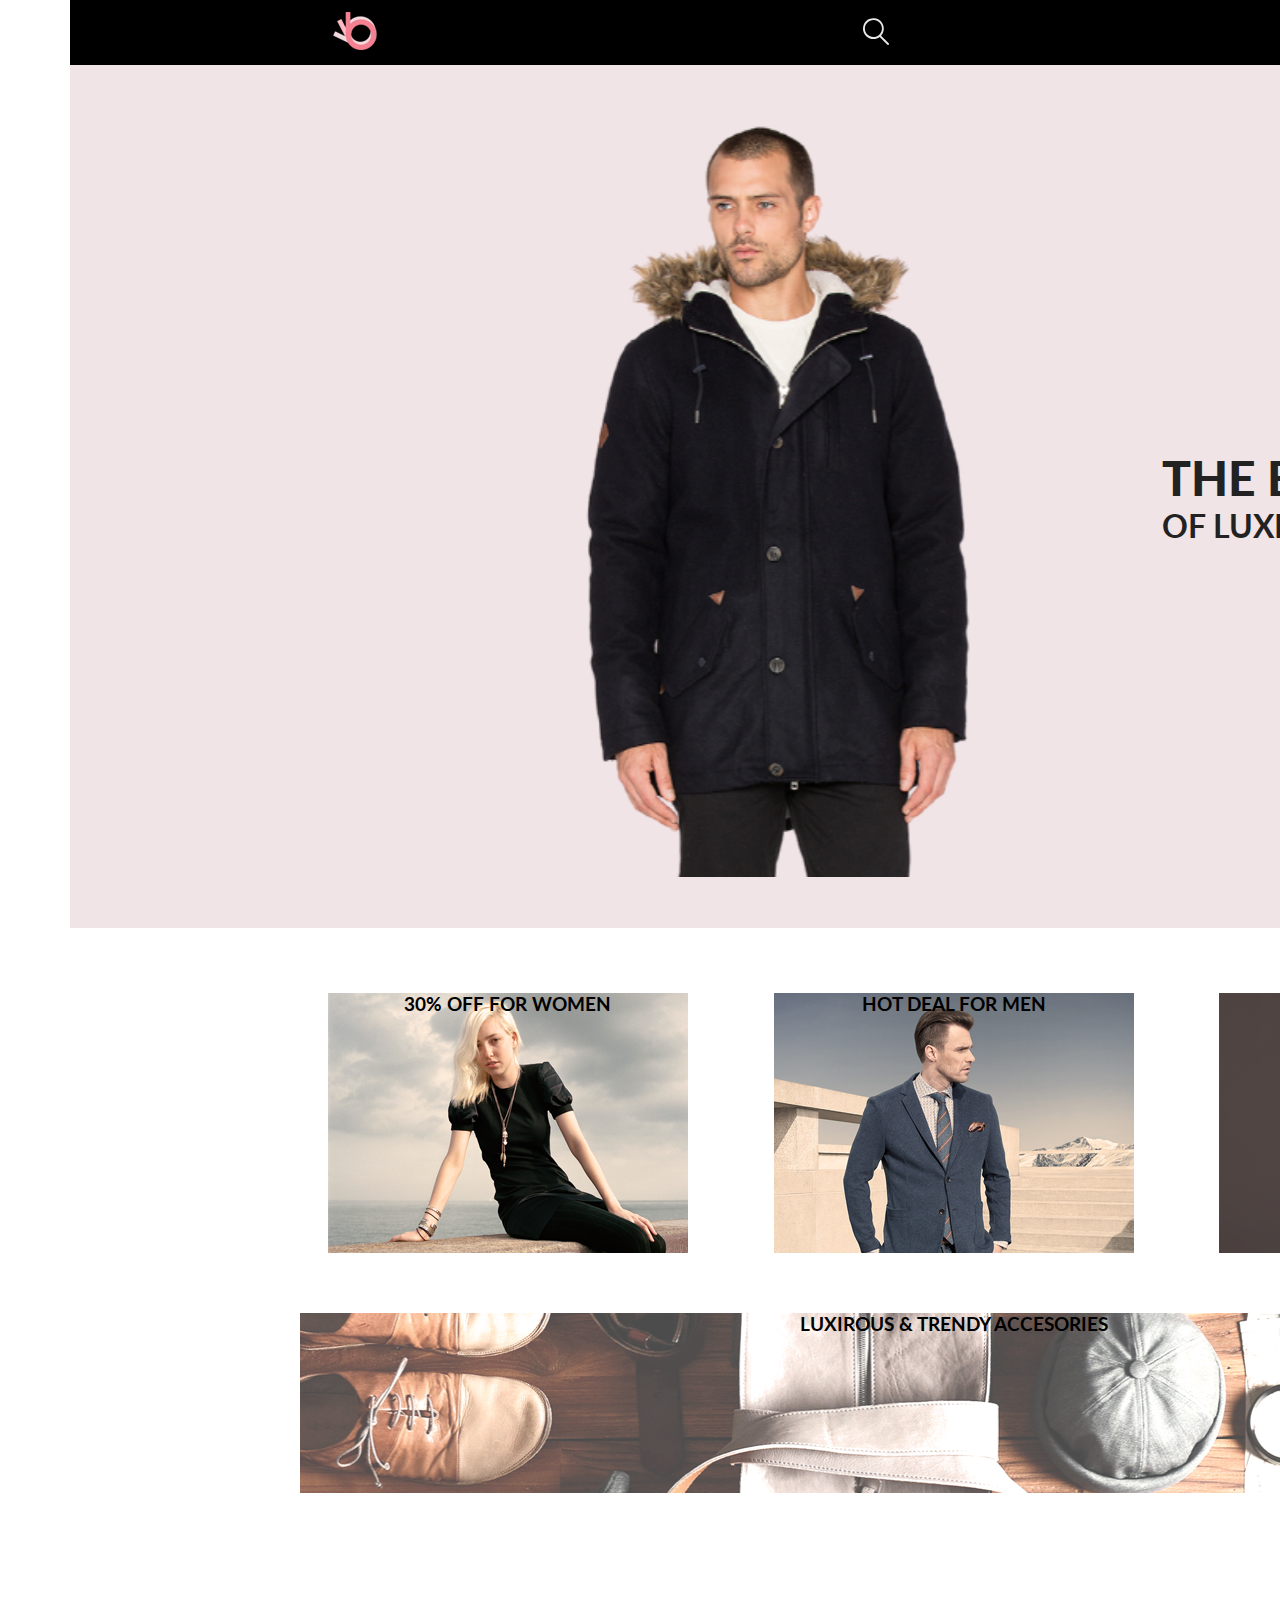
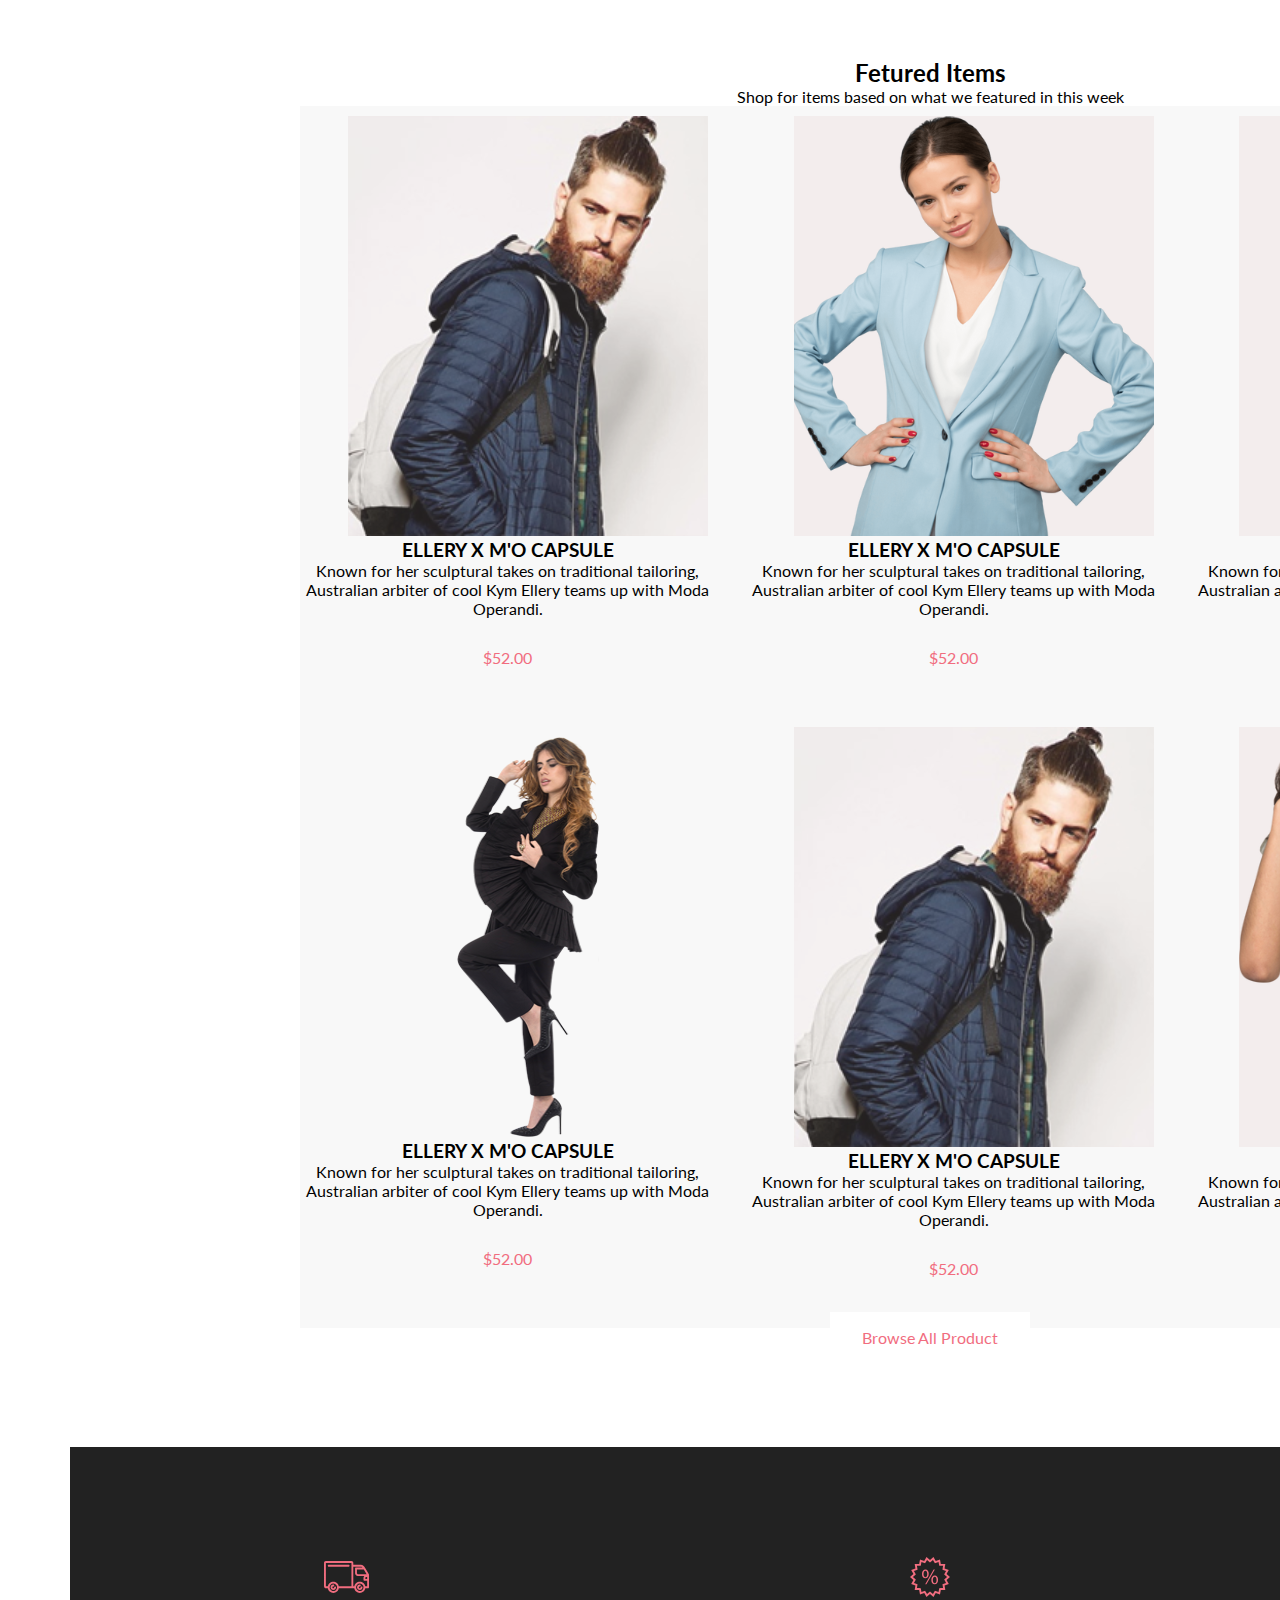
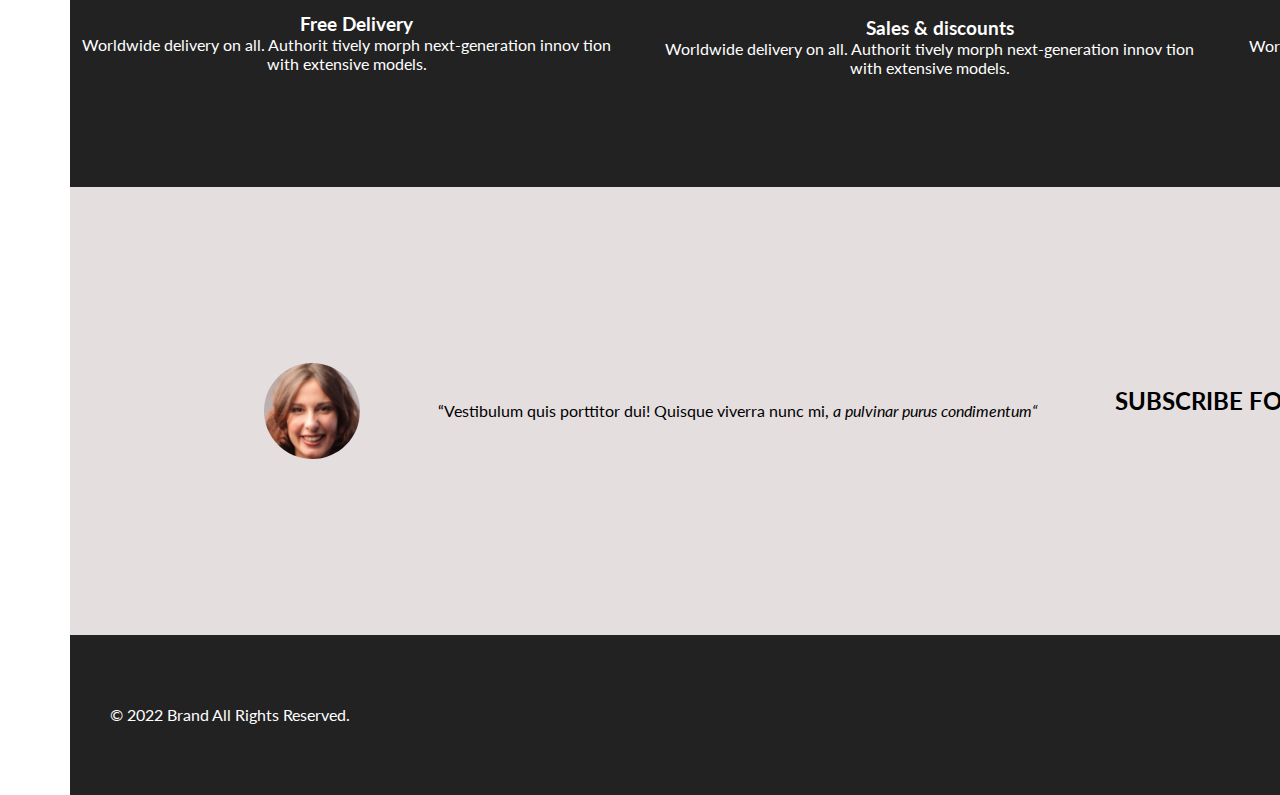
==== index.html @ ae437635 "in workscss" ====
<!DOCTYPE html>
<html lang="en">

<head>
    <meta charset="UTF-8">
    <meta http-equiv="X-UA-Compatible" content="IE=edge">
    <meta name="viewport" content="width=device-width, initial-scale=1.0">
    <title>Главная</title>
    <link rel="stylesheet" href="style.css">

    <link rel="preconnect" href="https://fonts.googleapis.com">
    <link rel="preconnect" href="https://fonts.gstatic.com" crossorigin>
    <link href="https://fonts.googleapis.com/css2?family=Lato:wght@300;400;700;900&family=Open+Sans:wght@500;600;700&display=swap" rel="stylesheet">
</head>

<body>
    <div class="body center">
        <div class="header">

            <a class="button__link" href="C:\Users\Olyly\Desktop\pink\index.html"><img src="img/9 (6).svg" alt="1"></a>
            <a class="button__link" href="#"><img src="img/2.svg" alt="2"></a>
            <div class="dropdown">
                <button class="dropbtn"><a class="button__link" href="#"><img src="img/3 Button.svg" alt="3"></a></button>
                <div class="dropdown-content">
                    <a href="C:\Users\Olyly\Desktop\pink\pagetwo.html">Товары</a>
                    <a href="#">Корзина</a>
                    <a href="#">Доставка</a>
                </div>
            </div>
        </div>
        <div class="content">
            <div class="content__img"><img src="img/4.svg" alt="man"></div>
            <div class="content__text">
                <h1 class="brand">THE BRAND</h1>
                <h2 class="lux">OF LUXERIOUS FASHION</h2>
            </div>
        </div>
        <div class="section">
            <div class="section1">
                <h3>30% OFF FOR WOMEN</h3>
            </div>
            <div class="section2">
                <h3>HOT DEAL FOR MEN</h3>
            </div>
            <div class="section3"></div>
            <div class="section4">
                <h3>LUXIROUS & TRENDY ACCESORIES
                </h3>
            </div>
        </div>

        <div class="Fetured__Items">
            <h2>Fetured Items</h2>
            <p>Shop for items based on what we featured in this week</p>
            <div class="items">
                <div class="items1">
                    <img src="img/9 (0).svg" alt="1">
                    <h3>ELLERY X M'O CAPSULE</h3>
                    <p>Known for her sculptural takes on traditional tailoring, Australian arbiter of cool Kym Ellery teams up with Moda Operandi.</p>
                    <p class="price">$52.00</p>
                </div>
                <div class="items2"><img src="img/9 (2).svg" alt="1">
                    <h3>ELLERY X M'O CAPSULE</h3>
                    <p>Known for her sculptural takes on traditional tailoring, Australian arbiter of cool Kym Ellery teams up with Moda Operandi.</p>
                    <p class="price">$52.00</p>
                </div>
                <div class="items3"><img src="img/9 (3).svg" alt="1">
                    <h3>ELLERY X M'O CAPSULE</h3>
                    <p>Known for her sculptural takes on traditional tailoring, Australian arbiter of cool Kym Ellery teams up with Moda Operandi.</p>
                    <p class="price">$52.00</p>
                </div>
                <div class="items4"><img src="img/9 (4).svg" alt="1">
                    <h3>ELLERY X M'O CAPSULE</h3>
                    <p>Known for her sculptural takes on traditional tailoring, Australian arbiter of cool Kym Ellery teams up with Moda Operandi.</p>
                    <p class="price">$52.00</p>
                </div>
                <div class="items5"><img src="img/9 (5).svg" alt="1">
                    <h3>ELLERY X M'O CAPSULE</h3>
                    <p>Known for her sculptural takes on traditional tailoring, Australian arbiter of cool Kym Ellery teams up with Moda Operandi.</p>
                    <p class="price">$52.00</p>
                </div>
                <div class="items6"><img src="img/9 (1).svg" alt="1">
                    <h3>ELLERY X M'O CAPSULE</h3>
                    <p>Known for her sculptural takes on traditional tailoring, Australian arbiter of cool Kym Ellery teams up with Moda Operandi.</p>
                    <p class="price">$52.00</p>
                </div>

            </div>
            <a href="#" class="button__items">Browse All Product</a>
        </div>

        <div class="icons">
            <div class="icons1">
                <img class="img__icons" src="img/10 icons (1).svg" alt="">
                <h3 class="text">Free Delivery</h3>
                <p class="text1">Worldwide delivery on all. Authorit tively morph next-generation innov tion with extensive models.</p>
            </div>
            <div class="icons2">
                <img class="img__icons" src="img/10 icons (2).svg" alt="">
                <h3 class="text">Sales & discounts</h3>
                <p class="text1">Worldwide delivery on all. Authorit tively morph next-generation innov tion with extensive models.</p>
            </div>
            <div class="icons3">
                <img class="img__icons" src="img/10 icons.svg" alt="">
                <h3 class="text">Quality assurance</h3>
                <p class="text1">Worldwide delivery on all. Authorit tively morph next-generation innov tion with extensive models.</p>
            </div>
        </div>

        <div class="connection">
            <div class="foto"></div>
            <img src="img/11.svg" alt="girl">

            <p>“Vestibulum quis porttitor dui! Quisque viverra nunc mi, <i>a pulvinar purus condimentum“</i></p>

            <div class="mail">
                <h2>SUBSCRIBE FOR OUR NEWLETTER AND PROMOTION</h2>

                <div class="email">
                    <form action="1.расширениефайла" method="post">
                        <input type="text" name="email" placeholder="Enter Your Email">
                        <input type="submit" value="Subscribe">
                    </form>
                </div>
            </div>
        </div>

        <div class="footer">
            <p class="text1">© 2022 Brand All Rights Reserved.</p>
            <div class="button">
                <div class="button1"><svg width="11" height="16" viewBox="0 0 11 16" fill="none" xmlns="http://www.w3.org/2000/svg">
                    <path d="M9.08836 8.28L9.50686 5.61602H6.89022V3.88729C6.89022 3.15847 7.25574 2.44806 8.42765 2.44806H9.61722V0.179975C9.61722 0.179975 8.53772 0 7.50561 0C5.35073 0 3.9422 1.27593 3.9422 3.5857V5.61602H1.54688V8.28H3.9422V14.72H6.89022V8.28H9.08836Z" fill="black"/>
                    </svg>
                </div>
                <div class="button2"><svg width="16" height="17" viewBox="0 0 16 17" fill="none" xmlns="http://www.w3.org/2000/svg">
                    <g clip-path="url(#clip0_190_1610)">
                    <path d="M8.13677 4.68162C6.02163 4.68162 4.31555 6.38494 4.31555 8.49666C4.31555 10.6084 6.02163 12.3117 8.13677 12.3117C10.2519 12.3117 11.958 10.6084 11.958 8.49666C11.958 6.38494 10.2519 4.68162 8.13677 4.68162ZM8.13677 10.9769C6.76991 10.9769 5.65248 9.86463 5.65248 8.49666C5.65248 7.12869 6.76658 6.01639 8.13677 6.01639C9.50695 6.01639 10.6211 7.12869 10.6211 8.49666C10.6211 9.86463 9.50363 10.9769 8.13677 10.9769ZM13.0056 4.52557C13.0056 5.02029 12.6065 5.41541 12.1143 5.41541C11.6188 5.41541 11.223 5.01697 11.223 4.52557C11.223 4.03416 11.6221 3.63572 12.1143 3.63572C12.6065 3.63572 13.0056 4.03416 13.0056 4.52557ZM15.5364 5.42869C15.4799 4.2367 15.2072 3.18084 14.3325 2.31092C13.4612 1.441 12.4036 1.16873 11.2097 1.10897C9.9792 1.03924 6.29101 1.03924 5.0605 1.10897C3.8699 1.16541 2.81233 1.43768 1.93768 2.3076C1.06302 3.17752 0.793639 4.23338 0.733776 5.42537C0.663937 6.65389 0.663937 10.3361 0.733776 11.5646C0.790313 12.7566 1.06302 13.8125 1.93768 14.6824C2.81233 15.5523 3.86658 15.8246 5.0605 15.8844C6.29101 15.9541 9.9792 15.9541 11.2097 15.8844C12.4036 15.8279 13.4612 15.5556 14.3325 14.6824C15.2039 13.8125 15.4766 12.7566 15.5364 11.5646C15.6063 10.3361 15.6063 6.65721 15.5364 5.42869ZM13.9468 12.8828C13.6874 13.5336 13.1852 14.0349 12.53 14.2972C11.5489 14.6857 9.22094 14.5961 8.13677 14.5961C7.05259 14.5961 4.72128 14.6824 3.74353 14.2972C3.09169 14.0383 2.58951 13.5369 2.32678 12.8828C1.93768 11.9033 2.02747 9.57908 2.02747 8.49666C2.02747 7.41424 1.941 5.0867 2.32678 4.11053C2.58619 3.45975 3.08837 2.95838 3.74353 2.69608C4.72461 2.3076 7.05259 2.39725 8.13677 2.39725C9.22094 2.39725 11.5523 2.31092 12.53 2.69608C13.1818 2.95506 13.684 3.45643 13.9468 4.11053C14.3359 5.09002 14.2461 7.41424 14.2461 8.49666C14.2461 9.57908 14.3359 11.9066 13.9468 12.8828Z" fill="black"/>
                    </g>
                    <defs>
                    <clipPath id="clip0_190_1610">
                    <rect width="14.8991" height="17" fill="white" transform="translate(0.68396)"/>
                    </clipPath>
                    </defs>
                    </svg>
                </div>
                <div class="button3"><svg width="13" height="16" viewBox="0 0 13 16" fill="none" xmlns="http://www.w3.org/2000/svg">
                    <g clip-path="url(#clip0_190_1618)">
                    <path d="M6.7402 0.203125C3.55552 0.203125 0.408081 2.34063 0.408081 5.8C0.408081 8 1.63726 9.25 2.38221 9.25C2.68951 9.25 2.86643 8.3875 2.86643 8.14375C2.86643 7.85313 2.13079 7.23438 2.13079 6.025C2.13079 3.5125 4.03043 1.73125 6.48878 1.73125C8.60259 1.73125 10.167 2.94062 10.167 5.1625C10.167 6.82187 9.50585 9.93437 7.3641 9.93437C6.59121 9.93437 5.93006 9.37187 5.93006 8.56563C5.93006 7.38438 6.74951 6.24062 6.74951 5.02187C6.74951 2.95312 3.83487 3.32812 3.83487 5.82812C3.83487 6.35313 3.90006 6.93437 4.13286 7.4125C3.70451 9.26875 2.82919 12.0344 2.82919 13.9469C2.82919 14.5375 2.91299 15.1188 2.96886 15.7094C3.0744 15.8281 3.02163 15.8156 3.18304 15.7563C4.74744 13.6 4.69157 13.1781 5.39928 10.3562C5.78107 11.0875 6.76814 11.4812 7.55034 11.4812C10.8468 11.4812 12.3274 8.24688 12.3274 5.33125C12.3274 2.22813 9.66415 0.203125 6.7402 0.203125Z" fill="black"/>
                    </g>
                    <defs>
                    <clipPath id="clip0_190_1618">
                    <rect width="11.9193" height="16" fill="white" transform="translate(0.408081)"/>
                    </clipPath>
                    </defs>
                    </svg>
                </div>
                <div class="button4"><svg width="17" height="16" viewBox="0 0 17 16" fill="none" xmlns="http://www.w3.org/2000/svg">
                    <g clip-path="url(#clip0_190_1614)">
                    <path d="M14.4181 4.74107C14.4281 4.88319 14.4281 5.02535 14.4281 5.16747C14.4281 9.50247 11.1509 14.4974 5.16096 14.4974C3.31558 14.4974 1.60132 13.9593 0.159302 13.0253C0.421495 13.0558 0.673569 13.0659 0.94585 13.0659C2.46851 13.0659 3.8702 12.5482 4.98953 11.6649C3.5576 11.6345 2.3576 10.6903 1.94415 9.39081C2.14585 9.42125 2.34751 9.44156 2.5593 9.44156C2.85172 9.44156 3.14418 9.40094 3.41643 9.32991C1.92401 9.02531 0.80465 7.70553 0.80465 6.11163V6.07103C1.23825 6.31469 1.74249 6.46697 2.2769 6.48725C1.39959 5.89841 0.824826 4.89335 0.824826 3.75628C0.824826 3.14716 0.98614 2.58878 1.26851 2.10147C2.87187 4.09131 5.28195 5.39078 7.98443 5.53294C7.93403 5.28928 7.90376 5.0355 7.90376 4.78169C7.90376 2.97457 9.35586 1.5025 11.1609 1.5025C12.0987 1.5025 12.9457 1.89844 13.5407 2.53803C14.2768 2.39591 14.9827 2.12178 15.6079 1.74616C15.3659 2.5076 14.8516 3.14719 14.176 3.55325C14.8315 3.48222 15.4668 3.29944 16.0516 3.04566C15.608 3.69538 15.0533 4.27403 14.4181 4.74107Z" fill="black"/>
                    </g>
                    <defs>
                    <clipPath id="clip0_190_1614">
                    <rect width="15.8924" height="16" fill="white" transform="translate(0.159302)"/>
                    </clipPath>
                    </defs>
                    </svg>
                </div>
            </div>
        </div>

    </div>
</body>

</html>
---- style.css ----
@charset "UTF-8";
* {
  margin: 0;
  padding: 0;
}

a {
  text-decoration: none;
}

body {
  font-family: "Lato", sans-serif;
}

img {
  max-width: 100vw;
}

.body {
  display: flex;
  flex-direction: column;
  flex-wrap: wrap;
  align-content: stretch;
  justify-content: center;
  align-items: stretch;
}

.center {
  padding-left: calc(50% - 570px);
  padding-right: calc(50% - 570px);
}

.header {
  display: flex;
  background-color: black;
  flex-wrap: wrap;
  align-content: center;
  justify-content: space-around;
  align-items: center;
}

/* Кнопка выпадающего списка */
.dropbtn {
  background-color: #000000;
  color: rgb(255, 255, 255);
  padding: 16px;
  font-size: 16px;
  border: none;
}

/* Контейнер <div> - необходим для размещения выпадающего содержимого */
.dropdown {
  position: relative;
  display: inline-block;
}

/* Выпадающее содержимое (скрыто по умолчанию) */
.dropdown-content {
  display: none;
  position: absolute;
  background-color: #f1f1f1;
  min-width: 160px;
  box-shadow: 0px 8px 16px 0px rgba(0, 0, 0, 0.2);
  z-index: 1;
}

/* Ссылки внутри выпадающего списка */
.dropdown-content a {
  color: black;
  padding: 12px 16px;
  text-decoration: none;
  display: block;
}

/* Изменение цвета выпадающих ссылок при наведении курсора */
.dropdown-content a:hover {
  background-color: #ddd;
}

/* Показать выпадающее меню при наведении курсора */
.dropdown:hover .dropdown-content {
  display: block;
}

/* Изменение цвета фона кнопки раскрывающегося списка при отображении содержимого раскрывающегося списка */
.dropdown:hover .dropbtn {
  background-color: #9e9c9c;
}

img {
  margin-left: 40px;
}

.top_head {
  height: 148px;
  background-color: #F8F3F4;
  padding-top: 60px;
  padding-bottom: 60px;
  display: flex;
  flex-direction: row;
  justify-content: space-around;
  align-items: center;
}

.top_headtitle {
  color: #F16D7F;
  font-size: 24px;
  font-style: normal;
  font-weight: 400;
  line-height: normal;
}

.breadcrumbs {
  font-size: 14px;
  font-style: normal;
  font-weight: 300;
  line-height: normal;
}

.top_newhead {
  color: #F16D7F;
  font-size: 14px;
  font-style: normal;
  font-weight: 700;
  line-height: normal;
}

.content {
  background-color: #F1E4E6;
  display: flex;
  flex-wrap: wrap;
  flex-direction: row;
  justify-content: center;
  align-items: center;
}

.content__img {
  width: 800aw;
  height: 764ah;
}

.content__foto {
  background-color: #F7F7F7;
  height: 777px;
  width: 100%;
  display: block;
  /*выравнивание картинки по центру*/
  margin-left: auto;
  margin-right: auto;
}

.brand {
  color: #222;
  font-family: Lato;
  font-size: 48px;
  font-style: normal;
  font-weight: 900;
  line-height: normal;
}

.lux {
  color: #222;
  font-family: Lato;
  font-size: 32px;
  font-style: normal;
  font-weight: 700;
  line-height: normal;
}

.section {
  margin-top: 4.06rem;
  margin-bottom: 100px;
  padding-left: 230px;
  padding-right: 230px;
  display: grid;
  grid-template-columns: 33% 33% 33%;
  gap: 30px;
  align-items: center;
  justify-items: center;
  text-align: center;
}

.section1 {
  width: 360px;
  height: 260px;
  background-image: url(img/5.svg);
}

.section2 {
  width: 360px;
  height: 260px;
  background-image: url(img/6.svg);
}

.section3 {
  width: 360px;
  height: 260px;
  background-image: url(img/7.svg);
}

.section4 {
  width: 100%;
  height: 180px;
  grid-column: 1/4;
  grid-row: 3/4;
  background-image: url(img/8.svg);
}

.womencollection {
  text-align: center;
  margin-bottom: 100px;
  margin-top: -4.06rem;
  padding-left: calc(50% - 370px);
  padding-right: calc(50% - 370px);
  height: 600px;
  border: rgb(211, 207, 207) solid 2px;
}

.basket {
  margin-top: 65px;
  margin-bottom: 65px;
  height: 50px;
  width: 230px;
  border: #F16D7F solid 2px;
}

.Fetured__Items {
  text-align: center;
  margin-bottom: 100px;
  margin-top: 4.06rem;
  padding-left: 230px;
  padding-right: 230px;
}

.items {
  display: grid;
  grid-template-columns: 33% 33% 33%;
  gap: 30px;
  align-items: center;
  justify-items: center;
  text-align: center;
  background-color: #F8F8F8;
  padding-top: 10px;
  padding-bottom: 20px;
}

.price {
  color: #F16D7F;
  font-family: Lato;
  font-size: 16px;
  font-style: normal;
  font-weight: 400;
  line-height: normal;
  padding: 30px;
}

.button__items {
  text-decoration: none;
  width: 212px;
  height: 48px;
  flex-shrink: 0;
  color: #F16D7F;
  font-family: Lato;
  font-size: 16px;
  font-style: normal;
  font-weight: 400;
  line-height: normal;
  border-color: #F26376;
  border-width: 5px;
  background: var(--3-a-68-b-8, #ffffff);
  padding: 1rem 2rem;
}

.button__items:hover {
  color: #ffffff;
  background-color: #F16D7F;
}

.icons {
  height: 340px;
  display: flex;
  gap: 30px;
  flex-wrap: nowrap;
  flex-direction: row;
  justify-content: space-around;
  align-items: center;
  background-color: #222;
}

/*картинка по центру*/
.img__icons {
  display: block;
  margin-left: auto;
  margin-right: auto;
}

h3.text {
  padding-top: 20px;
  padding-left: 20px;
  color: white;
  text-align: center;
}

.text1 {
  color: white;
  text-align: center;
}

.connection {
  display: flex;
  flex-direction: row;
  flex-wrap: wrap;
  justify-content: space-evenly;
  align-items: center;
  align-content: stretch;
  text-align: center;
  height: 448px;
  background-color: #e4dedf;
}

input[type=submit]:focus {
  background-color: #F26376;
}

.footer {
  background-color: #222;
  height: 80px;
  display: flex;
  padding: 40px 40px;
  flex-direction: row;
  justify-content: space-between;
  align-items: center;
}

.button {
  display: flex;
}

.button1,
.button2,
.button3,
.button4 {
  text-decoration: none;
  width: 30px;
  height: 30px;
  gap: 15px;
  flex-shrink: 0;
  color: #ffffff;
  font-family: Lato;
  font-size: 16px;
  font-style: normal;
  font-weight: 400;
  line-height: normal;
  border-color: #020202;
  border-width: 5px;
  background: var(--3-a-68-b-8, #ffffff);
  padding: 1rem 2rem;
}

@media (max-width: 1024px) {
  .body {
    padding-left: calc(50% - 376px);
    padding-right: calc(50% - 376px);
  }
  .section,
.items {
    display: flex;
    flex-direction: column;
  }
}
@media (max-width: 767px) {
  img {
    max-width: 500px;
  }
  .content {
    max-height: 300px;
    display: flex;
    align-content: flex-end;
  }
  .content__img {
    visibility: hidden;
  }
  .section,
.items {
    display: flex;
    flex-direction: column;
  }
  .icons {
    min-height: 450px;
    padding-left: calc(50% - 150px);
    padding-right: calc(50% - 150px);
    display: flex;
    flex-direction: column;
    flex-wrap: nowrap;
  }
}/*# sourceMappingURL=style.css.map */
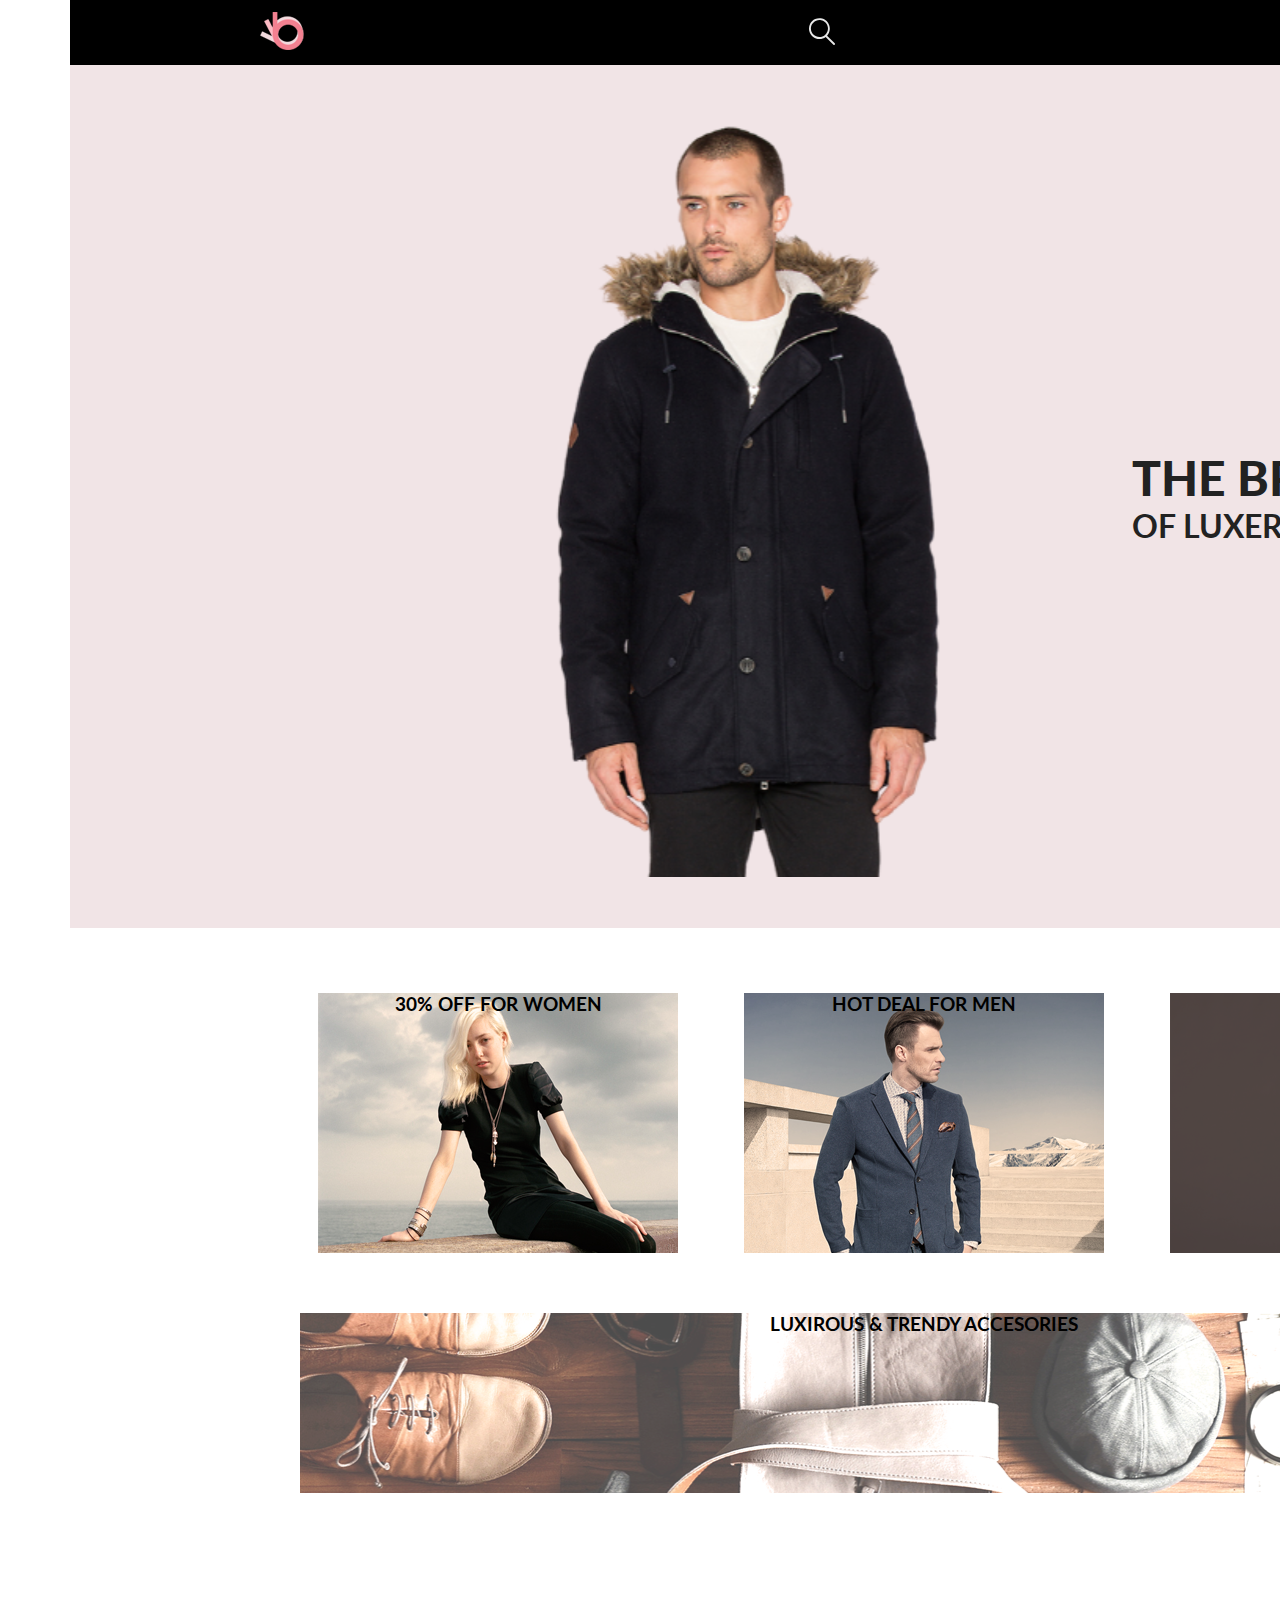
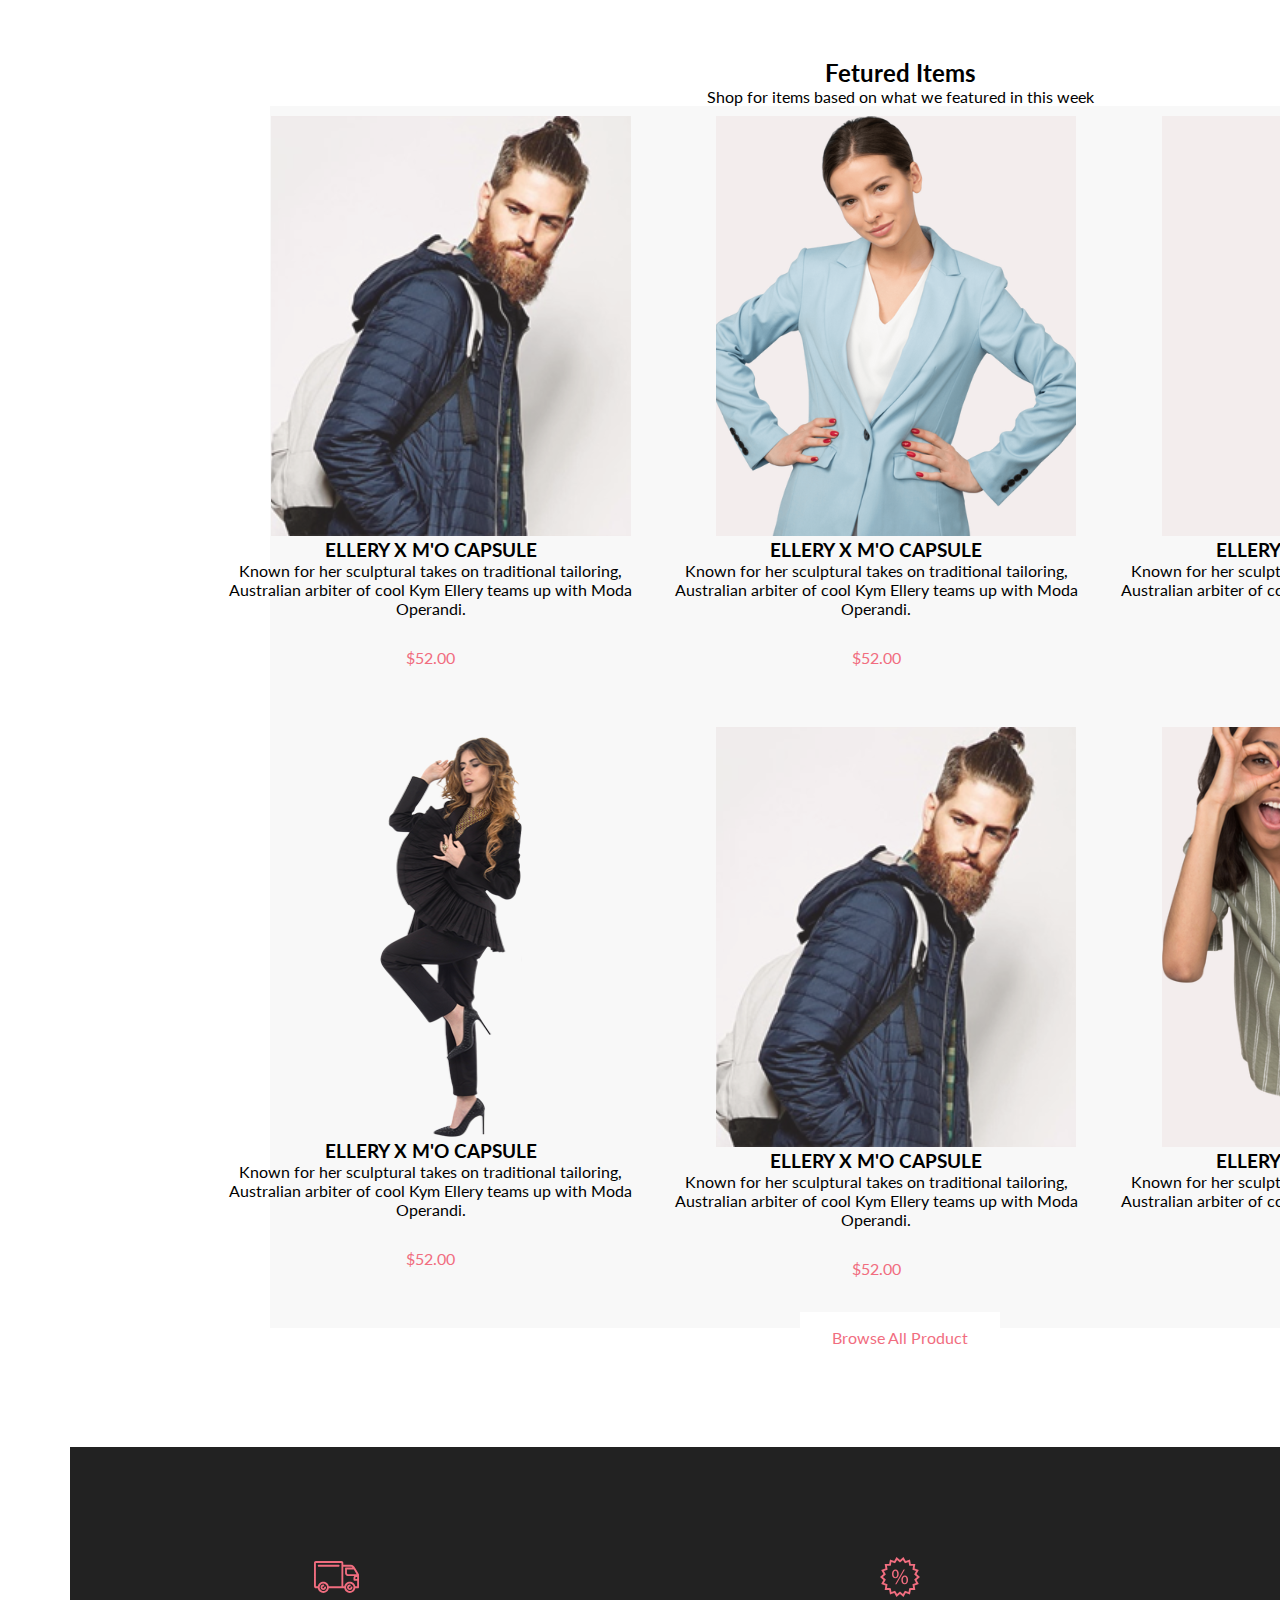
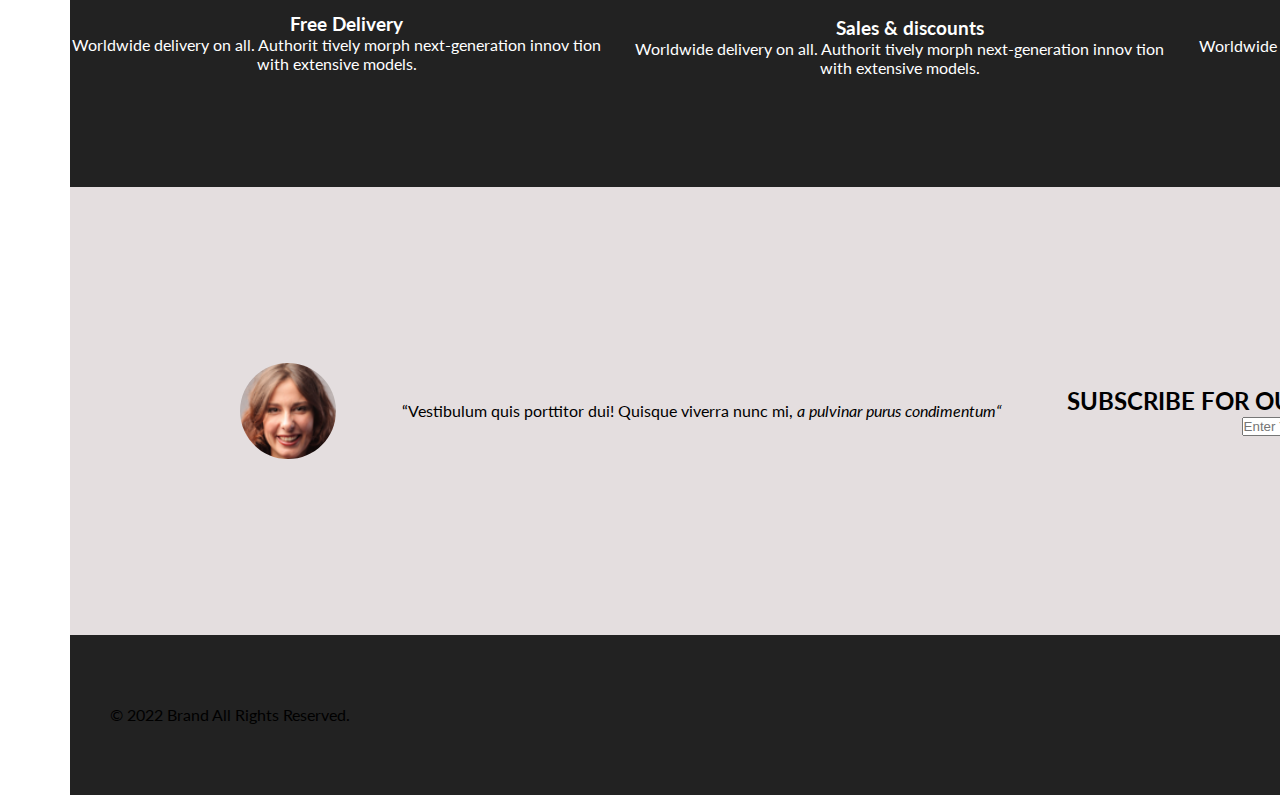
==== commit 1e7ba5e1: "3" ====
--- a/index.html
+++ b/index.html
@@ -23,7 +23,7 @@
                 <button class="dropbtn"><a class="button__link" href="#"><img src="img/3 Button.svg" alt="3"></a></button>
                 <div class="dropdown-content">
                     <a href="C:\Users\Olyly\Desktop\pink\pagetwo.html">Товары</a>
-                    <a href="#">Корзина</a>
+                    <a href="C:\Users\Olyly\Desktop\pink\shopping.html">Корзина</a>
                     <a href="#">Доставка</a>
                 </div>
             </div>
--- a/style.css
+++ b/style.css
@@ -4,6 +4,14 @@
   padding: 0;
 }
 
+summary {
+  display: block;
+}
+
+summary::-webkit-details-marker {
+  display: none;
+}
+
 a {
   text-decoration: none;
 }
@@ -11,12 +19,10 @@
 body {
   font-family: "Lato", sans-serif;
 }
-
-img {
+body img {
   max-width: 100vw;
 }
-
-.body {
+body .body {
   display: flex;
   flex-direction: column;
   flex-wrap: wrap;
@@ -33,10 +39,10 @@
 .header {
   display: flex;
   background-color: black;
-  flex-wrap: wrap;
-  align-content: center;
-  justify-content: space-around;
-  align-items: center;
+  padding-left: 150px;
+  padding-right: 200px;
+  align-items: center;
+  justify-content: space-between;
 }
 
 /* Кнопка выпадающего списка */
@@ -48,13 +54,13 @@
   border: none;
 }
 
-/* Контейнер <div> - необходим для размещения выпадающего содержимого */
 .dropdown {
   position: relative;
   display: inline-block;
 }
 
 /* Выпадающее содержимое (скрыто по умолчанию) */
+/* Контейнер <div> - необходим для размещения выпадающего содержимого */
 .dropdown-content {
   display: none;
   position: absolute;
@@ -96,33 +102,144 @@
   background-color: #F8F3F4;
   padding-top: 60px;
   padding-bottom: 60px;
+  padding-left: 200px;
+  padding-right: 200px;
   display: flex;
   flex-direction: row;
-  justify-content: space-around;
-  align-items: center;
-}
-
-.top_headtitle {
+  justify-content: space-between;
+  align-items: center;
+}
+.top_head .top_headtitle {
   color: #F16D7F;
   font-size: 24px;
   font-style: normal;
   font-weight: 400;
   line-height: normal;
 }
-
-.breadcrumbs {
+.top_head .breadcrumbs {
   font-size: 14px;
   font-style: normal;
   font-weight: 300;
   line-height: normal;
 }
-
-.top_newhead {
+.top_head .top_newhead {
   color: #F16D7F;
   font-size: 14px;
   font-style: normal;
   font-weight: 700;
   line-height: normal;
+}
+
+.filter-sort {
+  height: 132px;
+  position: relative;
+  width: 1140px;
+  padding-left: 200px;
+  padding-right: 200px;
+  display: flex;
+  gap: 30px;
+}
+
+.filter {
+  padding: 13px 16px 16px;
+  width: 360px;
+  position: absolute;
+  top: 39px;
+  box-sizing: border-box;
+  /*open - открытие меню, изменение чего либо, например цвета*/
+}
+.filter[open] {
+  /*рамка*/
+  background-color: #FFF;
+  box-shadow: 6px 4px 35px rgba(0, 0, 0, 0.21);
+}
+.filter[open] .filter__heading {
+  color: #F16D7F;
+}
+.filter[open] path {
+  fill: #F16D7F;
+}
+.filter .filter__summary {
+  display: flex;
+  align-items: center;
+  gap: 11px;
+}
+.filter .filter__heading {
+  font-family: Lato;
+  font-size: 14px;
+  font-style: normal;
+  font-weight: 600;
+  line-height: normal;
+  color: black;
+}
+.filter__item {
+  margin-top: 16px;
+  font-family: Lato;
+  font-size: 14px;
+  font-style: normal;
+  font-weight: 400;
+  line-height: normal;
+  color: black;
+}
+.filter__link-box {
+  display: flex;
+  flex-direction: column;
+  gap: 11px;
+  padding-top: 24px;
+  padding-bottom: 24px;
+  padding-left: 16px;
+  padding-right: 16px;
+}
+.filter__link {
+  color: #6F6E6E;
+  font-size: 14px;
+  font-style: normal;
+  font-weight: 400;
+  line-height: normal;
+}
+.filter__link:hover {
+  /*эффект наведения*/
+  color: #F16D7F;
+}
+.filter__head {
+  color: #6F6E6E;
+  font-size: 14px;
+  font-style: normal;
+  font-weight: 400;
+  line-height: normal;
+  border-bottom: 1px solid #EBEBEB;
+  border-left: 5px solid #F16D7F;
+}
+.filter .filter__item[open] .filter__head {
+  color: #F16D7F;
+}
+
+.sort {
+  padding-top: 12px;
+  padding-left: 480px;
+  display: flex;
+  align-items: center;
+  gap: 30px;
+}
+.sort .sort__details {
+  position: relative;
+  /*шаг 1*/
+}
+.sort .sort__head {
+  color: #6F6E6E;
+  font-size: 14px;
+  font-style: normal;
+  font-weight: 400;
+  line-height: normal;
+}
+.sort .sort__box {
+  position: absolute;
+  /*шаг2 делает всплывающее окно стаильным*/
+  padding: 7px 30px 11px 9px;
+  background: #FFF;
+  height: 80px;
+  width: 50px;
+  box-shadow: 10px 10px 35px rgba(0, 0, 0, 0.21);
 }
 
 .content {
@@ -133,10 +250,25 @@
   justify-content: center;
   align-items: center;
 }
-
-.content__img {
+.content .content__img {
   width: 800aw;
   height: 764ah;
+}
+.content .brand {
+  color: #222;
+  font-family: Lato;
+  font-size: 48px;
+  font-style: normal;
+  font-weight: 900;
+  line-height: normal;
+}
+.content .lux {
+  color: #222;
+  font-family: Lato;
+  font-size: 32px;
+  font-style: normal;
+  font-weight: 700;
+  line-height: normal;
 }
 
 .content__foto {
@@ -149,24 +281,6 @@
   margin-right: auto;
 }
 
-.brand {
-  color: #222;
-  font-family: Lato;
-  font-size: 48px;
-  font-style: normal;
-  font-weight: 900;
-  line-height: normal;
-}
-
-.lux {
-  color: #222;
-  font-family: Lato;
-  font-size: 32px;
-  font-style: normal;
-  font-weight: 700;
-  line-height: normal;
-}
-
 .section {
   margin-top: 4.06rem;
   margin-bottom: 100px;
@@ -179,26 +293,22 @@
   justify-items: center;
   text-align: center;
 }
-
-.section1 {
+.section .section1 {
   width: 360px;
   height: 260px;
   background-image: url(img/5.svg);
 }
-
-.section2 {
+.section .section2 {
   width: 360px;
   height: 260px;
   background-image: url(img/6.svg);
 }
-
-.section3 {
+.section .section3 {
   width: 360px;
   height: 260px;
   background-image: url(img/7.svg);
 }
-
-.section4 {
+.section .section4 {
   width: 100%;
   height: 180px;
   grid-column: 1/4;
@@ -228,33 +338,22 @@
   text-align: center;
   margin-bottom: 100px;
   margin-top: 4.06rem;
-  padding-left: 230px;
-  padding-right: 230px;
-}
-
-.items {
+  padding-left: 200px;
+  padding-right: 200px;
+}
+.Fetured__Items .items {
   display: grid;
   grid-template-columns: 33% 33% 33%;
   gap: 30px;
   align-items: center;
-  justify-items: center;
   text-align: center;
   background-color: #F8F8F8;
   padding-top: 10px;
   padding-bottom: 20px;
-}
-
-.price {
-  color: #F16D7F;
-  font-family: Lato;
-  font-size: 16px;
-  font-style: normal;
-  font-weight: 400;
-  line-height: normal;
-  padding: 30px;
-}
-
-.button__items {
+  justify-content: end;
+  justify-items: center;
+}
+.Fetured__Items .button__items {
   text-decoration: none;
   width: 212px;
   height: 48px;
@@ -270,10 +369,19 @@
   background: var(--3-a-68-b-8, #ffffff);
   padding: 1rem 2rem;
 }
-
-.button__items:hover {
+.Fetured__Items .button__items:hover {
   color: #ffffff;
   background-color: #F16D7F;
+}
+
+.price {
+  color: #F16D7F;
+  font-family: Lato;
+  font-size: 16px;
+  font-style: normal;
+  font-weight: 400;
+  line-height: normal;
+  padding: 30px;
 }
 
 .icons {
@@ -285,23 +393,20 @@
   justify-content: space-around;
   align-items: center;
   background-color: #222;
-}
-
-/*картинка по центру*/
-.img__icons {
+  /*картинка по центру*/
+}
+.icons .img__icons {
   display: block;
   margin-left: auto;
   margin-right: auto;
 }
-
-h3.text {
+.icons h3.text {
   padding-top: 20px;
   padding-left: 20px;
   color: white;
   text-align: center;
 }
-
-.text1 {
+.icons .text1 {
   color: white;
   text-align: center;
 }
@@ -335,11 +440,10 @@
 .button {
   display: flex;
 }
-
-.button1,
-.button2,
-.button3,
-.button4 {
+.button .button1,
+.button .button2,
+.button .button3,
+.button .button4 {
   text-decoration: none;
   width: 30px;
   height: 30px;
